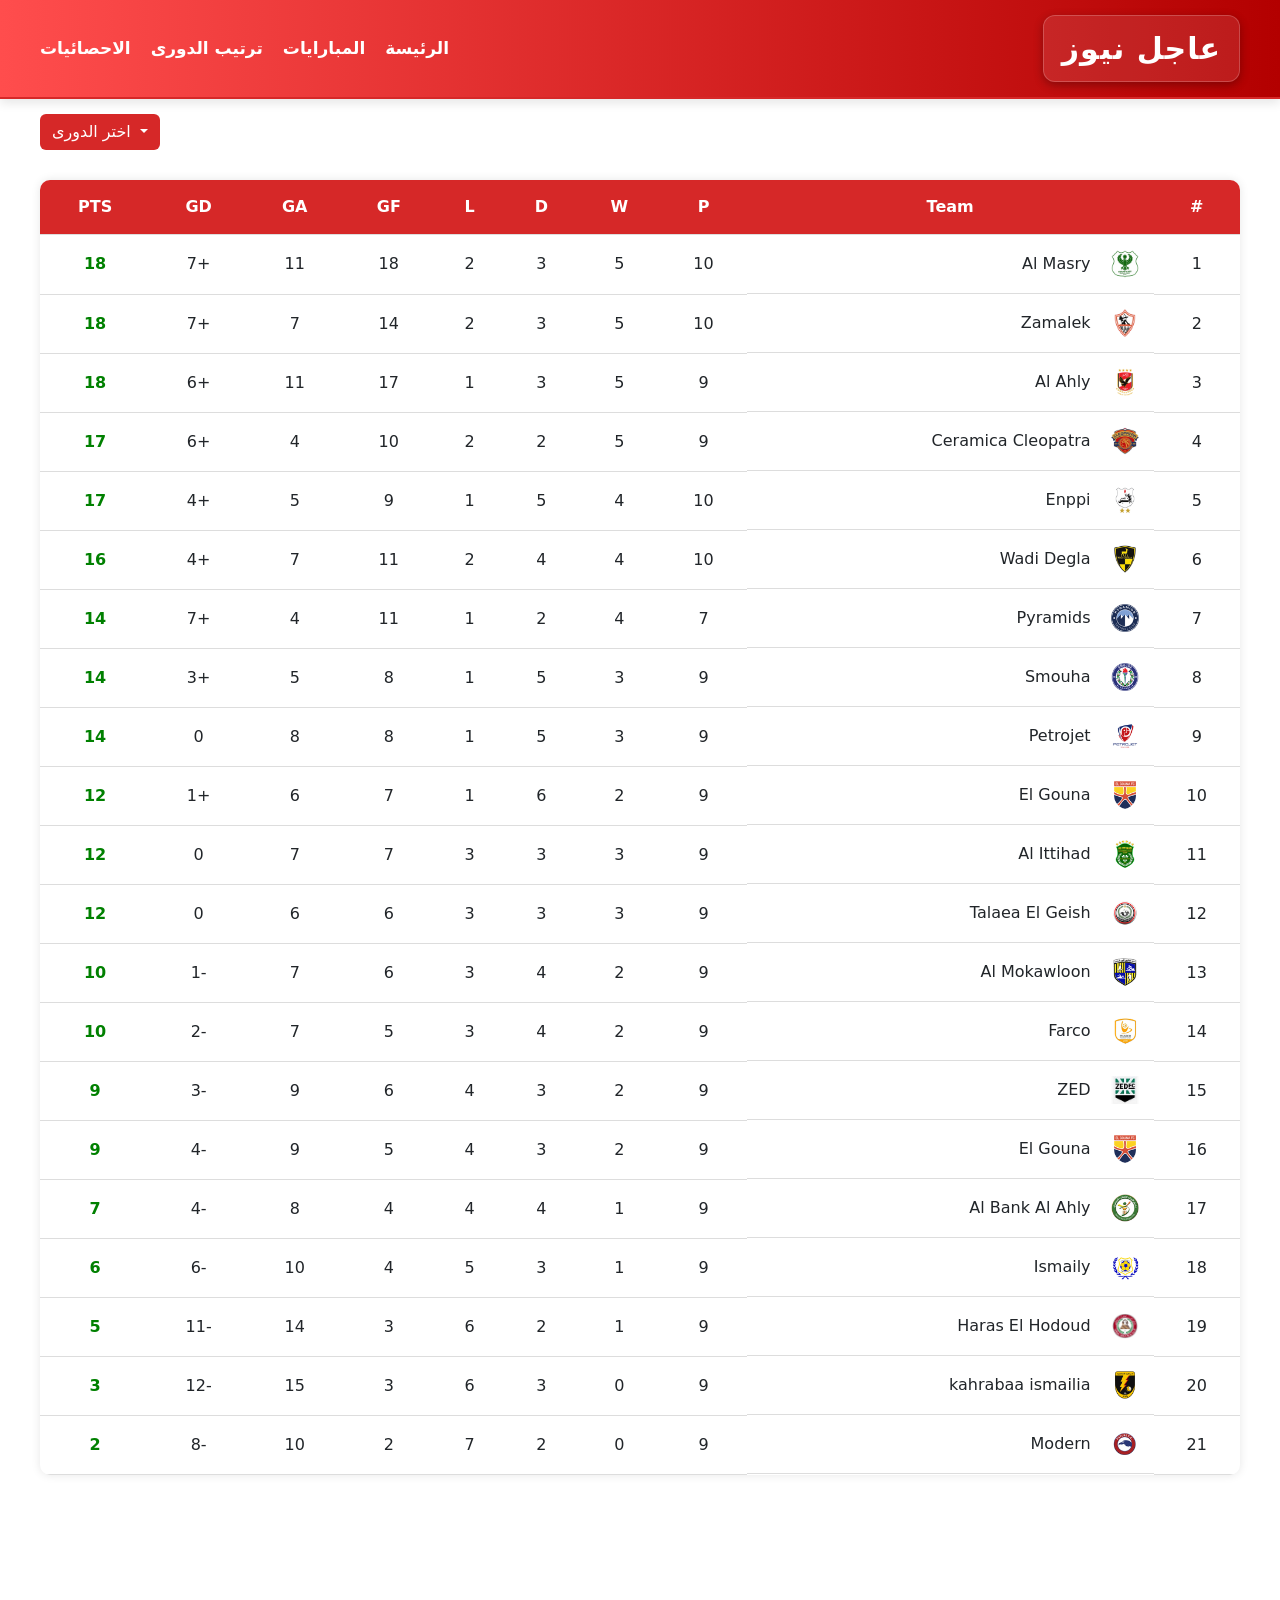
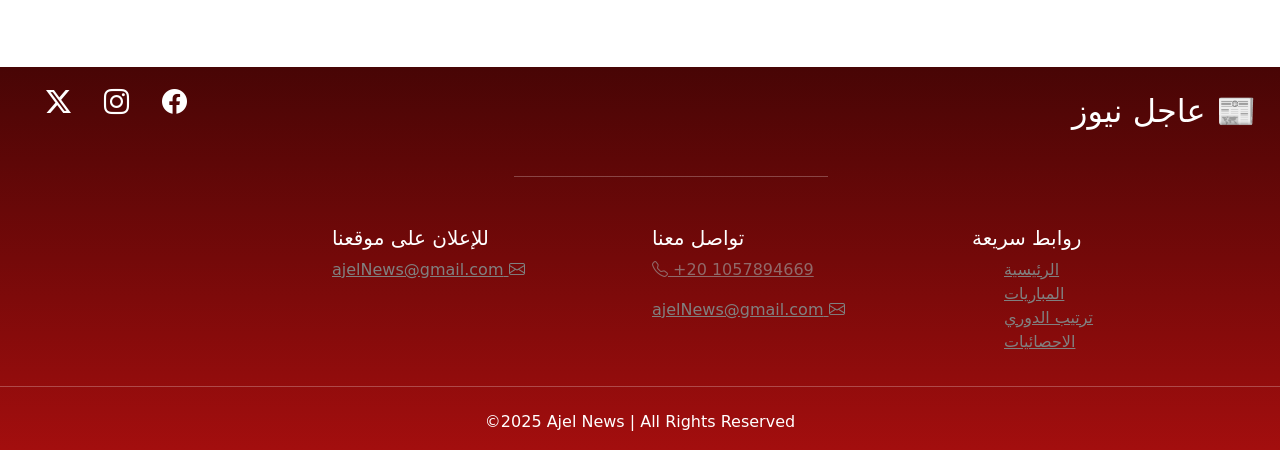
==== pages/egyption.html @ bb59cc5e "First commit" ====
<!DOCTYPE html>
<html lang="en">

<head>
    <meta charset="UTF-8" />
    <meta name="viewport" content="width=device-width, initial-scale=1.0" />
    <link href="https://cdn.jsdelivr.net/npm/bootstrap@5.3.3/dist/css/bootstrap.min.css" rel="stylesheet" />
    <link rel="stylesheet" href="https://cdn.jsdelivr.net/npm/bootstrap-icons@1.11.1/font/bootstrap-icons.css">
    <link rel="stylesheet" href="../styles/standings.css" />
    <title>ترتيب الدورى</title>
</head>

<body>
    <header>
        <div class="abdo-header">
            <div class="logo">عاجل نيوز</div>
            <nav>
                <a href="../index.html">الرئيسة</a>
                <a href="matches.html">المبارايات</a>
                <a href="egyption.html">ترتيب الدورى</a>
                <a href="statistics.html">الاحصائيات</a>
            </nav>
        </div>
    </header>


    <div class="container list">
        <div class="dropdown">
            <button class="btn dropdown-toggle" data-bs-toggle="dropdown">
                اختر الدورى
            </button>
            <ul class="dropdown-menu">
                <li><a class="dropdown-item" href="./premier.html">الدوري الانجليزي</a></li>
                <li><a class="dropdown-item" href="./egyption.html">الدوري المصري</a></li>
            </ul>
        </div>
    </div>

    <div class="table-container">
        <table>
            <thead>
                <tr>
                    <th>#</th>
                    <th>Team</th>
                    <th>P</th>
                    <th>W</th>
                    <th>D</th>
                    <th>L</th>
                    <th>GF</th>
                    <th>GA</th>
                    <th>GD</th>
                    <th>PTS</th>
                </tr>
            </thead>
            <tbody>
                <tr>
                    <td>1</td>
                    <td class="team"><img src="../images/Egyption League/المصري.png " alt="" />Al Masry</td>
                    <td>10</td>
                    <td>5</td>
                    <td>3</td>
                    <td>2</td>
                    <td>18</td>
                    <td>11</td>
                    <td>+7</td>
                    <td class="points">18</td>
                </tr>
                <tr>
                    <td>2</td>
                    <td class="team"><img src="../images/Egyption League/الزمالك.png" alt="" />Zamalek</td>
                    <td>10</td>
                    <td>5</td>
                    <td>3</td>
                    <td>2</td>
                    <td>14</td>
                    <td>7</td>
                    <td>+7</td>
                    <td class="points">18</td>
                </tr>
                <tr>
                    <td>3</td>
                    <td class="team"><img src="../images/Egyption League/الاهلي.png" alt="" />Al Ahly</td>
                    <td>9</td>
                    <td>5</td>
                    <td>3</td>
                    <td>1</td>
                    <td>17</td>
                    <td>11</td>
                    <td>+6</td>
                    <td class="points">18</td>
                </tr>
                <tr>
                    <td>4</td>
                    <td class="team"><img src="../images/Egyption League/سيراميكا.png" alt="" />Ceramica Cleopatra</td>
                    <td>9</td>
                    <td>5</td>
                    <td>2</td>
                    <td>2</td>
                    <td>10</td>
                    <td>4</td>
                    <td>+6</td>
                    <td class="points">17</td>
                </tr>
                <tr>
                    <td>5</td>
                    <td class="team"><img src="../images/Egyption League/انبيpng.png" alt="" />Enppi</td>
                    <td>10</td>
                    <td>4</td>
                    <td>5</td>
                    <td>1</td>
                    <td>9</td>
                    <td>5</td>
                    <td>+4</td>
                    <td class="points">17</td>
                </tr>
                <tr>
                    <td>6</td>
                    <td class="team"><img src="../images/Egyption League/وادي دجلة.png" alt="" />Wadi Degla</td>
                    <td>10</td>
                    <td>4</td>
                    <td>4</td>
                    <td>2</td>
                    <td>11</td>
                    <td>7</td>
                    <td>+4</td>
                    <td class="points">16</td>
                </tr>
                <tr>
                    <td>7</td>
                    <td class="team"><img src="../images/Egyption League/بيراميدز.png" alt="" />Pyramids</td>
                    <td>7</td>
                    <td>4</td>
                    <td>2</td>
                    <td>1</td>
                    <td>11</td>
                    <td>4</td>
                    <td>+7</td>
                    <td class="points">14</td>
                </tr>
                <tr>
                    <td>8</td>
                    <td class="team"><img src="../images/Egyption League/سموحةpng.png" alt="" />Smouha</td>
                    <td>9</td>
                    <td>3</td>
                    <td>5</td>
                    <td>1</td>
                    <td>8</td>
                    <td>5</td>
                    <td>+3</td>
                    <td class="points">14</td>
                </tr>
                <tr>
                    <td>9</td>
                    <td class="team"><img src="../images/Egyption League/بتروجت 2.png" alt="" />Petrojet</td>
                    <td>9</td>
                    <td>3</td>
                    <td>5</td>
                    <td>1</td>
                    <td>8</td>
                    <td>8</td>
                    <td>0</td>
                    <td class="points">14</td>
                </tr>
                <tr>
                    <td>10</td>
                    <td class="team"><img src="../images/Egyption League/الجونة.png" alt="" />El Gouna</td>
                    <td>9</td>
                    <td>2</td>
                    <td>6</td>
                    <td>1</td>
                    <td>7</td>
                    <td>6</td>
                    <td>+1</td>
                    <td class="points">12</td>
                </tr>
                <tr>
                    <td>11</td>
                    <td class="team"><img src="../images/Egyption League/الاتحاد.png" alt="" />Al Ittihad</td>
                    <td>9</td>
                    <td>3</td>
                    <td>3</td>
                    <td>3</td>
                    <td>7</td>
                    <td>7</td>
                    <td>0</td>
                    <td class="points">12</td>
                </tr>
                <tr>
                    <td>12</td>
                    <td class="team"><img src="../images/Egyption League/الجيشpng.png" alt="" />Talaea El Geish</td>
                    <td>9</td>
                    <td>3</td>
                    <td>3</td>
                    <td>3</td>
                    <td>6</td>
                    <td>6</td>
                    <td>0</td>
                    <td class="points">12</td>
                </tr>
                <tr>
                    <td>13</td>
                    <td class="team"><img src="../images/Egyption League/المقاولون.png" alt="" />Al Mokawloon</td>
                    <td>9</td>
                    <td>2</td>
                    <td>4</td>
                    <td>3</td>
                    <td>6</td>
                    <td>7</td>
                    <td>-1</td>
                    <td class="points">10</td>
                </tr>
                <tr>
                    <td>14</td>
                    <td class="team"><img src="../images/Egyption League/فاركو.png" alt="" />Farco</td>
                    <td>9</td>
                    <td>2</td>
                    <td>4</td>
                    <td>3</td>
                    <td>5</td>
                    <td>7</td>
                    <td>-2</td>
                    <td class="points">10</td>
                </tr>
                <tr>
                    <td>15</td>
                    <td class="team"><img src="../images/Egyption League/زد 2.jfif" alt="" />ZED</td>
                    <td>9</td>
                    <td>2</td>
                    <td>3</td>
                    <td>4</td>
                    <td>6</td>
                    <td>9</td>
                    <td>-3</td>
                    <td class="points">9</td>
                </tr>
                <tr>
                    <td>16</td>
                    <td class="team"><img src="../images/Egyption League/الجونة.png" alt="" />El Gouna</td>
                    <td>9</td>
                    <td>2</td>
                    <td>3</td>
                    <td>4</td>
                    <td>5</td>
                    <td>9</td>
                    <td>-4</td>
                    <td class="points">9</td>
                </tr>
                <tr>
                    <td>17</td>
                    <td class="team"><img src="../images/Egyption League/البنك الاهلي.png" alt="" />Al Bank Al Ahly</td>
                    <td>9</td>
                    <td>1</td>
                    <td>4</td>
                    <td>4</td>
                    <td>4</td>
                    <td>8</td>
                    <td>-4</td>
                    <td class="points">7</td>
                </tr>
                <tr>
                    <td>18</td>
                    <td class="team"><img src="../images/Egyption League/الاسماعيلي.png" alt="" />Ismaily</td>
                    <td>9</td>
                    <td>1</td>
                    <td>3</td>
                    <td>5</td>
                    <td>4</td>
                    <td>10</td>
                    <td>-6</td>
                    <td class="points">6</td>
                </tr>
                <tr>
                    <td>19</td>
                    <td class="team"><img src="../images/Egyption League/حرس الحدود 2.webp" alt="" />Haras El Hodoud
                    </td>
                    <td>9</td>
                    <td>1</td>
                    <td>2</td>
                    <td>6</td>
                    <td>3</td>
                    <td>14</td>
                    <td>-11</td>
                    <td class="points">5</td>
                </tr>
                <tr>
                    <td>20</td>
                    <td class="team"><img src="../images/Egyption League/كهرباء.png" alt="" />kahrabaa ismailia</td>
                    <td>9</td>
                    <td>0</td>
                    <td>3</td>
                    <td>6</td>
                    <td>3</td>
                    <td>15</td>
                    <td>-12</td>
                    <td class="points">3</td>
                </tr>
                <tr>
                    <td>21</td>
                    <td class="team"><img src="../images/Egyption League/فيوتشر.png" alt="" />Modern</td>
                    <td>9</td>
                    <td>0</td>
                    <td>2</td>
                    <td>7</td>
                    <td>2</td>
                    <td>10</td>
                    <td>-8</td>
                    <td class="points">2</td>
                </tr>
            </tbody>
        </table>
    </div>

    <footer class="footer">
        <div class="container-fluid">
            <!--Top of footer-->
            <div class="row heading">
                <div class="col-md-6 text-end">
                    <h2 class="name"> 📰 عاجل نيوز</h2>
                </div>
                <div class="col-md-6 text-start icons">
                    <div class="social-icons">
                        <i class="bi bi-facebook icon"></i>
                        <i class="bi bi-instagram icon"></i>
                        <i class="bi bi-twitter-x icon"></i>
                    </div>
                </div>
            </div>
            <hr class="line1">
            <br>
            <!--Bottom of footer-->
            <div class="row text-md-start ">
                <div class="col-md-3 col-12 mb-3">
                    <h5>روابط سريعة </h6>
                        <ul>
                            <li><a href="index.html">الرئيسية</a></li>
                            <li><a href="#">المباريات</a></li>
                            <li><a href="#">ترتيب الدوري</a></li>
                            <li><a href="#">الاحصائيات</a></li>
                        </ul>
                </div>
                <div class="col-md-3 col-12 mb-3">
                    <h5>تواصل معنا</h6>
                        <p id="phone" class="bi bi-telephone"> +20 1057894669 </p>
                        <a class="bi bi-envelope" href="#"> ajelNews@gmail.com </a>
                </div>
                <div class="col-md-3 col-12 mb-3">
                    <h5>للإعلان على موقعنا</h6>
                        <a class="bi bi-envelope" href="#"> ajelNews@gmail.com</a>
                </div>
                <hr class="line2">
                <br>
                <p class="copyright">©️2025 Ajel News | All Rights Reserved</p>

            </div>
        </div>
    </footer>


    <script src="https://cdn.jsdelivr.net/npm/bootstrap@5.3.3/dist/js/bootstrap.bundle.min.js"></script>
</body>

</html>
---- styles/standings.css ----
:root {
        --bg: #ffffff;
        /* خلفية الصفحة بيضاء */
        --card: #ffe6e6;
        /* خلفية الكروت وردي فاتح */
        --accent: #d62828;
        /* أحمر قوي */
        --accent-hover: #e63946;
        /* أحمر أفتح عند التمرير */
        --muted: #444;
        /* رمادي للنصوص */
        --dark-red: #660000;
        /* أحمر غامق */
        --white: #ffffff;
        --radius: 12px;
        --transition: all 0.3s ease;
        font-family: "Cairo", sans-serif;
    }


    body {
        background-color: #ffffff;
        margin: 0;
    }

    /* 🔹 Navbar Optimized */
    header {
        justify-content: space-between;
        align-items: start;
        padding: 15px 25px;
        background: linear-gradient(90deg, #ff4d4d, #b30000);
        color: var(--white);
        border-bottom: 2px solid var(--accent);
        position: sticky;
        top: 0;
        z-index: 10;
        box-shadow: 0 4px 10px rgba(0, 0, 0, 0.1);
        direction: rtl;
        margin-bottom: 15px;
    }

    .abdo-header {
        max-width: 1200px;
        margin: 0 auto;
        display: flex;
        justify-content: space-between;
        align-items: center;
        gap: 20px;
    }

    .logo {
        font-size: 30px;
        font-weight: 800;
        color: #fff;
        /* أبيض واضح */
        letter-spacing: 1px;
        display: flex;
        align-items: center;
        gap: 10px;
        text-transform: uppercase;
        background: rgba(255, 255, 255, 0.1);
        padding: 10px 18px;
        border-radius: 12px;
        box-shadow: 0 3px 10px rgba(0, 0, 0, 0.3);
        transition: all 0.3s ease;
        cursor: pointer;
        border: 1px solid rgba(255, 255, 255, 0.2);
    }

    .logo:hover {
        background: rgba(255, 255, 255, 0.2);
        transform: scale(1.05);
        color: #ffeaea;
        /* أبيض مائل للوردي */
    }

    nav {
        display: flex;
        gap: 20px;
    }

    nav a {
        color: var(--white);
        text-decoration: none;
        font-weight: 600;
        font-size: 17px;
        position: relative;
        transition: var(--transition);
    }

    nav a::after {
        content: "";
        position: absolute;
        bottom: -5px;
        right: 0;
        width: 0;
        height: 2px;
        background-color: #fff;
        transition: width 0.3s ease;
    }

    nav a:hover::after {
        width: 100%;
    }



    .container {
        max-width: 1200px;
        margin: auto;
        border-radius: 10px;
        padding: 0;
    }

    .list {
        text-align: start;
        margin-bottom: 30px;
    }

    .list .btn {
        background-color: #d62828;
        color: white;
        border: none;
    }

    .table-container {
        max-width: 1200px;
        margin: auto;
        background-color: #fff;
        border-radius: 10px;
        box-shadow: 0 0 10px rgba(0, 0, 0, 0.1);
        overflow-x: auto;
        direction: rtl;
    }

    table {
        width: 100%;
        border-collapse: collapse;
        text-align: center;
    }

    thead {
        background-color: #d62828;
        color: white;
    }

    td,
    th {
        padding: 15px;
        border-bottom: 1px solid #ddd;
    }

    tbody tr:hover {
        background-color: #e6e6eb;
    }

    .team {
        display: flex;
        align-items: center;
        gap: 20px;
        justify-content: start;
    }

    .team img {
        width: 28px;
        height: 28px;
        object-fit: contain;
    }

    .points {
        font-weight: bold;
        color: green;
    }

    .footer {
        margin-top: 15%;
        background: linear-gradient(rgb(72, 5, 5), rgb(116, 9, 9), rgb(163, 14, 14));
        color: white;
        width: 100%;
        direction: rtl;
    }

    footer ul {
        list-style: none;
    }

    .icons {
        padding-left: 2%;
        align-items: center;
        justify-content: center;
    }

    .icon {
        padding-left: 2%;
    }

    .heading {
        margin-top: 2%;
        align-items: center;
    }

    .name {
        padding-right: 2%;
        align-items: center;
        justify-content: center;
        margin-top: 25px;
    }

    .social-icons i {
        font-size: 25px;
        margin: 8px;
        cursor: pointer;
    }

    #phone {
        direction: ltr;
        color: rgb(144, 105, 105);
        text-decoration: underline;
    }

    footer a {
        color: grey;
        text-decoration: underline;
    }

    footer a:hover {
        color: white;
    }

    .copyright {
        text-align: center;
        direction: ltr;
    }

    .line1 {
        width: 25%;
        margin-right: 35%;
        margin-top: 3%;
        margin-bottom: 2%;
    }

    @media (max-width: 600px) {

        th,
        td {
            padding: 8px;
            font-size: 14px;
        }
    }
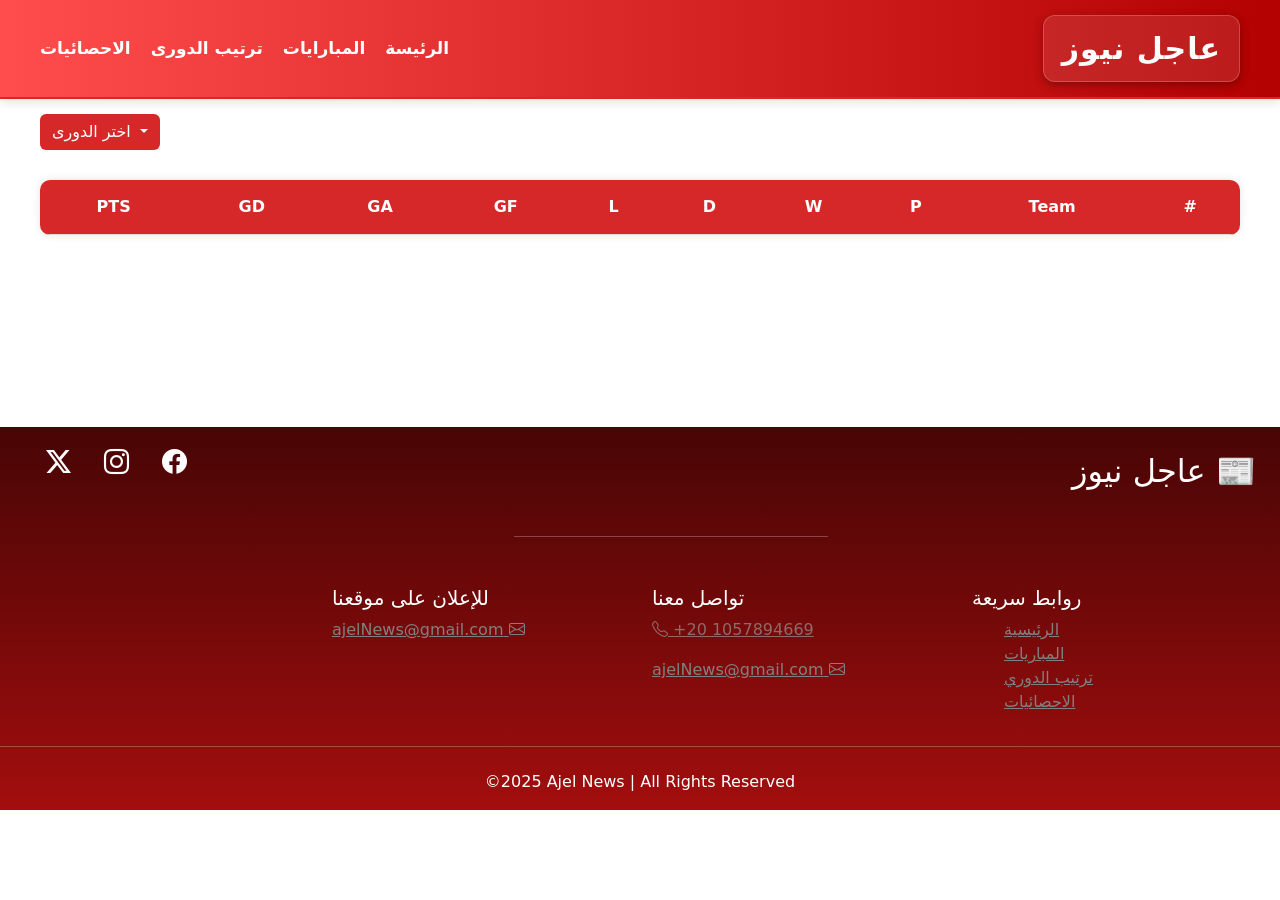
==== commit 28f23b20: "Add new  features" ====
--- a/pages/egyption.html
+++ b/pages/egyption.html
@@ -52,261 +52,7 @@
                     <th>PTS</th>
                 </tr>
             </thead>
-            <tbody>
-                <tr>
-                    <td>1</td>
-                    <td class="team"><img src="../images/Egyption League/المصري.png " alt="" />Al Masry</td>
-                    <td>10</td>
-                    <td>5</td>
-                    <td>3</td>
-                    <td>2</td>
-                    <td>18</td>
-                    <td>11</td>
-                    <td>+7</td>
-                    <td class="points">18</td>
-                </tr>
-                <tr>
-                    <td>2</td>
-                    <td class="team"><img src="../images/Egyption League/الزمالك.png" alt="" />Zamalek</td>
-                    <td>10</td>
-                    <td>5</td>
-                    <td>3</td>
-                    <td>2</td>
-                    <td>14</td>
-                    <td>7</td>
-                    <td>+7</td>
-                    <td class="points">18</td>
-                </tr>
-                <tr>
-                    <td>3</td>
-                    <td class="team"><img src="../images/Egyption League/الاهلي.png" alt="" />Al Ahly</td>
-                    <td>9</td>
-                    <td>5</td>
-                    <td>3</td>
-                    <td>1</td>
-                    <td>17</td>
-                    <td>11</td>
-                    <td>+6</td>
-                    <td class="points">18</td>
-                </tr>
-                <tr>
-                    <td>4</td>
-                    <td class="team"><img src="../images/Egyption League/سيراميكا.png" alt="" />Ceramica Cleopatra</td>
-                    <td>9</td>
-                    <td>5</td>
-                    <td>2</td>
-                    <td>2</td>
-                    <td>10</td>
-                    <td>4</td>
-                    <td>+6</td>
-                    <td class="points">17</td>
-                </tr>
-                <tr>
-                    <td>5</td>
-                    <td class="team"><img src="../images/Egyption League/انبيpng.png" alt="" />Enppi</td>
-                    <td>10</td>
-                    <td>4</td>
-                    <td>5</td>
-                    <td>1</td>
-                    <td>9</td>
-                    <td>5</td>
-                    <td>+4</td>
-                    <td class="points">17</td>
-                </tr>
-                <tr>
-                    <td>6</td>
-                    <td class="team"><img src="../images/Egyption League/وادي دجلة.png" alt="" />Wadi Degla</td>
-                    <td>10</td>
-                    <td>4</td>
-                    <td>4</td>
-                    <td>2</td>
-                    <td>11</td>
-                    <td>7</td>
-                    <td>+4</td>
-                    <td class="points">16</td>
-                </tr>
-                <tr>
-                    <td>7</td>
-                    <td class="team"><img src="../images/Egyption League/بيراميدز.png" alt="" />Pyramids</td>
-                    <td>7</td>
-                    <td>4</td>
-                    <td>2</td>
-                    <td>1</td>
-                    <td>11</td>
-                    <td>4</td>
-                    <td>+7</td>
-                    <td class="points">14</td>
-                </tr>
-                <tr>
-                    <td>8</td>
-                    <td class="team"><img src="../images/Egyption League/سموحةpng.png" alt="" />Smouha</td>
-                    <td>9</td>
-                    <td>3</td>
-                    <td>5</td>
-                    <td>1</td>
-                    <td>8</td>
-                    <td>5</td>
-                    <td>+3</td>
-                    <td class="points">14</td>
-                </tr>
-                <tr>
-                    <td>9</td>
-                    <td class="team"><img src="../images/Egyption League/بتروجت 2.png" alt="" />Petrojet</td>
-                    <td>9</td>
-                    <td>3</td>
-                    <td>5</td>
-                    <td>1</td>
-                    <td>8</td>
-                    <td>8</td>
-                    <td>0</td>
-                    <td class="points">14</td>
-                </tr>
-                <tr>
-                    <td>10</td>
-                    <td class="team"><img src="../images/Egyption League/الجونة.png" alt="" />El Gouna</td>
-                    <td>9</td>
-                    <td>2</td>
-                    <td>6</td>
-                    <td>1</td>
-                    <td>7</td>
-                    <td>6</td>
-                    <td>+1</td>
-                    <td class="points">12</td>
-                </tr>
-                <tr>
-                    <td>11</td>
-                    <td class="team"><img src="../images/Egyption League/الاتحاد.png" alt="" />Al Ittihad</td>
-                    <td>9</td>
-                    <td>3</td>
-                    <td>3</td>
-                    <td>3</td>
-                    <td>7</td>
-                    <td>7</td>
-                    <td>0</td>
-                    <td class="points">12</td>
-                </tr>
-                <tr>
-                    <td>12</td>
-                    <td class="team"><img src="../images/Egyption League/الجيشpng.png" alt="" />Talaea El Geish</td>
-                    <td>9</td>
-                    <td>3</td>
-                    <td>3</td>
-                    <td>3</td>
-                    <td>6</td>
-                    <td>6</td>
-                    <td>0</td>
-                    <td class="points">12</td>
-                </tr>
-                <tr>
-                    <td>13</td>
-                    <td class="team"><img src="../images/Egyption League/المقاولون.png" alt="" />Al Mokawloon</td>
-                    <td>9</td>
-                    <td>2</td>
-                    <td>4</td>
-                    <td>3</td>
-                    <td>6</td>
-                    <td>7</td>
-                    <td>-1</td>
-                    <td class="points">10</td>
-                </tr>
-                <tr>
-                    <td>14</td>
-                    <td class="team"><img src="../images/Egyption League/فاركو.png" alt="" />Farco</td>
-                    <td>9</td>
-                    <td>2</td>
-                    <td>4</td>
-                    <td>3</td>
-                    <td>5</td>
-                    <td>7</td>
-                    <td>-2</td>
-                    <td class="points">10</td>
-                </tr>
-                <tr>
-                    <td>15</td>
-                    <td class="team"><img src="../images/Egyption League/زد 2.jfif" alt="" />ZED</td>
-                    <td>9</td>
-                    <td>2</td>
-                    <td>3</td>
-                    <td>4</td>
-                    <td>6</td>
-                    <td>9</td>
-                    <td>-3</td>
-                    <td class="points">9</td>
-                </tr>
-                <tr>
-                    <td>16</td>
-                    <td class="team"><img src="../images/Egyption League/الجونة.png" alt="" />El Gouna</td>
-                    <td>9</td>
-                    <td>2</td>
-                    <td>3</td>
-                    <td>4</td>
-                    <td>5</td>
-                    <td>9</td>
-                    <td>-4</td>
-                    <td class="points">9</td>
-                </tr>
-                <tr>
-                    <td>17</td>
-                    <td class="team"><img src="../images/Egyption League/البنك الاهلي.png" alt="" />Al Bank Al Ahly</td>
-                    <td>9</td>
-                    <td>1</td>
-                    <td>4</td>
-                    <td>4</td>
-                    <td>4</td>
-                    <td>8</td>
-                    <td>-4</td>
-                    <td class="points">7</td>
-                </tr>
-                <tr>
-                    <td>18</td>
-                    <td class="team"><img src="../images/Egyption League/الاسماعيلي.png" alt="" />Ismaily</td>
-                    <td>9</td>
-                    <td>1</td>
-                    <td>3</td>
-                    <td>5</td>
-                    <td>4</td>
-                    <td>10</td>
-                    <td>-6</td>
-                    <td class="points">6</td>
-                </tr>
-                <tr>
-                    <td>19</td>
-                    <td class="team"><img src="../images/Egyption League/حرس الحدود 2.webp" alt="" />Haras El Hodoud
-                    </td>
-                    <td>9</td>
-                    <td>1</td>
-                    <td>2</td>
-                    <td>6</td>
-                    <td>3</td>
-                    <td>14</td>
-                    <td>-11</td>
-                    <td class="points">5</td>
-                </tr>
-                <tr>
-                    <td>20</td>
-                    <td class="team"><img src="../images/Egyption League/كهرباء.png" alt="" />kahrabaa ismailia</td>
-                    <td>9</td>
-                    <td>0</td>
-                    <td>3</td>
-                    <td>6</td>
-                    <td>3</td>
-                    <td>15</td>
-                    <td>-12</td>
-                    <td class="points">3</td>
-                </tr>
-                <tr>
-                    <td>21</td>
-                    <td class="team"><img src="../images/Egyption League/فيوتشر.png" alt="" />Modern</td>
-                    <td>9</td>
-                    <td>0</td>
-                    <td>2</td>
-                    <td>7</td>
-                    <td>2</td>
-                    <td>10</td>
-                    <td>-8</td>
-                    <td class="points">2</td>
-                </tr>
-            </tbody>
+            <tbody></tbody>
         </table>
     </div>
 
@@ -357,6 +103,7 @@
 
 
     <script src="https://cdn.jsdelivr.net/npm/bootstrap@5.3.3/dist/js/bootstrap.bundle.min.js"></script>
+    <script src="../JS/egyption.js"></script>
 </body>
 
 </html>
--- a/styles/standings.css
+++ b/styles/standings.css
@@ -154,12 +154,20 @@
         background-color: #e6e6eb;
     }
 
+    .nameClub {
+        display: flex;
+        align-items: center;
+        gap: 20px;
+        justify-content: start;
+    }
     .team {
         display: flex;
         align-items: center;
         gap: 20px;
         justify-content: start;
-    }
+        width: 30px;
+    }
+
 
     .team img {
         width: 28px;
